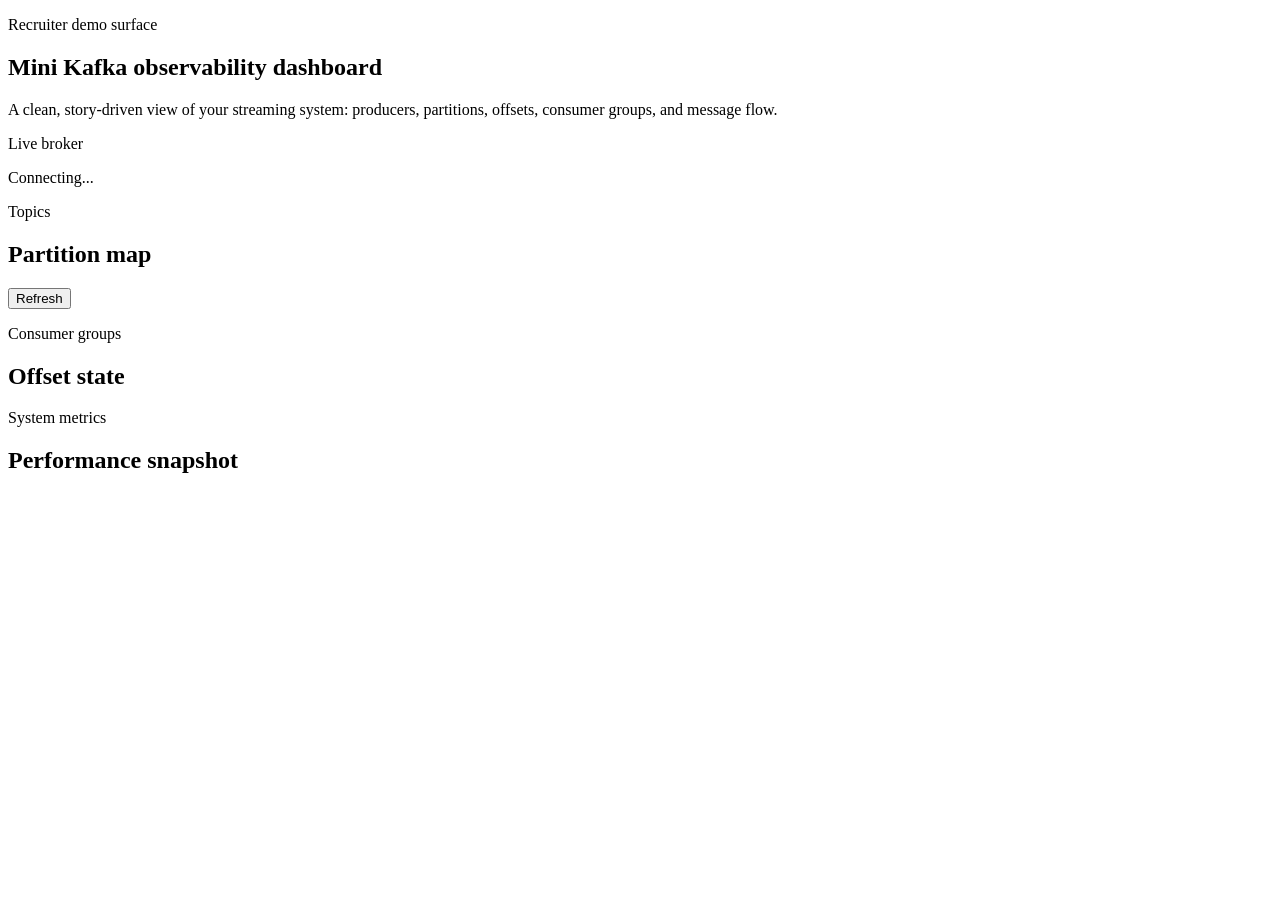
==== dashboard/static/index.html @ cd4ab6f1 "inital dashboard and heartbeat" ====
<!DOCTYPE html>
<html lang="en">
  <head>
    <meta charset="UTF-8" />
    <meta name="viewport" content="width=device-width, initial-scale=1.0" />
    <title>Mini Kafka Dashboard</title>
    <link rel="stylesheet" href="/styles.css" />
  </head>
  <body>
    <div class="bg-orb orb-a"></div>
    <div class="bg-orb orb-b"></div>
    <main class="shell">
      <section class="hero">
        <div>
          <p class="eyebrow">Recruiter demo surface</p>
          <h1>Mini Kafka observability dashboard</h1>
          <p class="lede">
            A clean, story-driven view of your streaming system: producers, partitions, offsets, consumer groups, and message flow.
          </p>
        </div>
        <div class="hero-card">
          <span class="status-dot"></span>
          <div>
            <p class="label">Live broker</p>
            <p id="connectionState" class="value">Connecting...</p>
          </div>
        </div>
      </section>

      <section class="kpis" id="kpis"></section>

      <section class="panel-grid">
        <article class="panel wide">
          <div class="panel-head">
            <div>
              <p class="label">Topics</p>
              <h2>Partition map</h2>
            </div>
            <button id="refreshBtn">Refresh</button>
          </div>
          <div id="topics" class="topics"></div>
        </article>

        <article class="panel">
          <div class="panel-head">
            <div>
              <p class="label">Consumer groups</p>
              <h2>Offset state</h2>
            </div>
          </div>
          <div id="groups" class="groups"></div>
        </article>

        <article class="panel">
          <div class="panel-head">
            <div>
              <p class="label">System metrics</p>
              <h2>Performance snapshot</h2>
            </div>
          </div>
          <div id="metrics" class="metrics"></div>
        </article>
      </section>
    </main>
    <script src="/app.js"></script>
  </body>
</html>
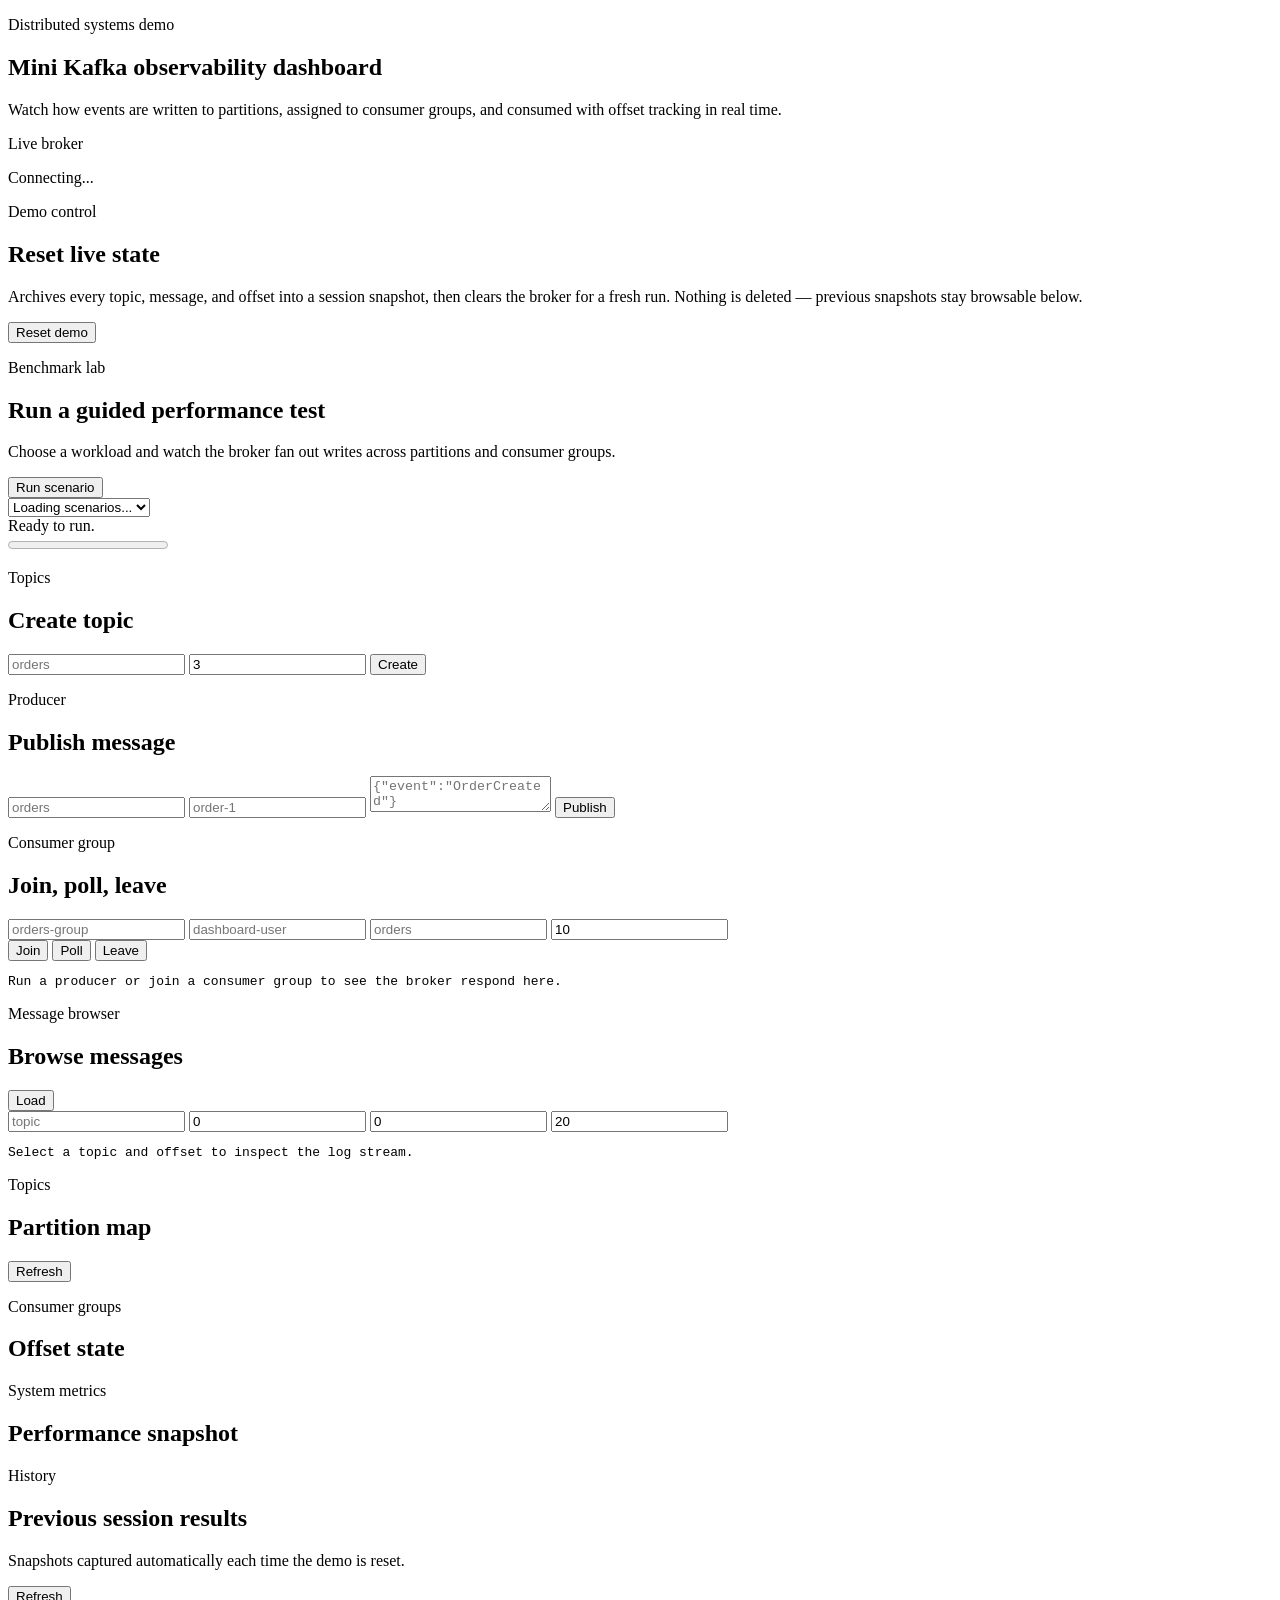
==== commit 98236ee6: "feat: Enhance Docker setup and add demo functionality - Updated docker-compose.yml to include a new " ====
--- a/dashboard/static/index.html
+++ b/dashboard/static/index.html
@@ -12,10 +12,10 @@
     <main class="shell">
       <section class="hero">
         <div>
-          <p class="eyebrow">Recruiter demo surface</p>
+          <p class="eyebrow">Distributed systems demo</p>
           <h1>Mini Kafka observability dashboard</h1>
           <p class="lede">
-            A clean, story-driven view of your streaming system: producers, partitions, offsets, consumer groups, and message flow.
+            Watch how events are written to partitions, assigned to consumer groups, and consumed with offset tracking in real time.
           </p>
         </div>
         <div class="hero-card">
@@ -27,7 +27,92 @@
         </div>
       </section>
 
+      <section class="panel reset-panel">
+        <div class="panel-head">
+          <div>
+            <p class="label">Demo control</p>
+            <h2>Reset live state</h2>
+            <p class="muted">Archives every topic, message, and offset into a session snapshot, then clears the broker for a fresh run. Nothing is deleted — previous snapshots stay browsable below.</p>
+          </div>
+          <button id="resetBtn">Reset demo</button>
+        </div>
+        <div id="resetStatus" class="sample"></div>
+      </section>
+
+      <section id="systemNarrative" class="story-grid" aria-live="polite"></section>
       <section class="kpis" id="kpis"></section>
+
+      <section class="panel benchmark-panel">
+        <div class="panel-head">
+          <div>
+            <p class="label">Benchmark lab</p>
+            <h2>Run a guided performance test</h2>
+            <p class="muted">Choose a workload and watch the broker fan out writes across partitions and consumer groups.</p>
+          </div>
+          <button id="runBenchmark">Run scenario</button>
+        </div>
+        <select id="benchmarkScenario"><option value="baseline">Loading scenarios...</option></select>
+        <div id="benchmarkStatus" class="sample">Ready to run.</div>
+        <progress id="benchmarkProgress" value="0" max="100"></progress>
+        <pre id="benchmarkReport" class="sample"></pre>
+      </section>
+
+      <section class="panel-grid controls">
+        <article class="panel">
+          <p class="label">Topics</p>
+          <h2>Create topic</h2>
+          <form id="topicForm">
+            <input name="name" placeholder="orders" required />
+            <input name="partitions" type="number" min="1" value="3" required />
+            <button>Create</button>
+          </form>
+        </article>
+
+        <article class="panel">
+          <p class="label">Producer</p>
+          <h2>Publish message</h2>
+          <form id="messageForm">
+            <input name="topic" placeholder="orders" required />
+            <input name="key" placeholder="order-1" />
+            <textarea name="value" placeholder='{"event":"OrderCreated"}' required></textarea>
+            <button>Publish</button>
+          </form>
+        </article>
+
+        <article class="panel">
+          <p class="label">Consumer group</p>
+          <h2>Join, poll, leave</h2>
+          <form id="groupForm">
+            <input name="group_id" placeholder="orders-group" required />
+            <input name="consumer_id" placeholder="dashboard-user" required />
+            <input name="topic" placeholder="orders" required />
+            <input name="batch_size" type="number" min="1" value="10" />
+            <div class="button-row">
+              <button type="button" data-action="join">Join</button>
+              <button type="button" data-action="poll">Poll</button>
+              <button type="button" data-action="leave">Leave</button>
+            </div>
+          </form>
+          <pre id="actionResult" class="sample">Run a producer or join a consumer group to see the broker respond here.</pre>
+        </article>
+      </section>
+
+      <section class="panel">
+        <div class="panel-head">
+          <div>
+            <p class="label">Message browser</p>
+            <h2>Browse messages</h2>
+          </div>
+          <button id="browseBtn">Load</button>
+        </div>
+        <div class="inline-form">
+          <input id="browseTopic" placeholder="topic" />
+          <input id="browsePartition" type="number" min="0" value="0" />
+          <input id="browseOffset" type="number" min="0" value="0" />
+          <input id="browseLimit" type="number" min="1" value="20" />
+        </div>
+        <pre id="messages" class="sample">Select a topic and offset to inspect the log stream.</pre>
+      </section>
 
       <section class="panel-grid">
         <article class="panel wide">
@@ -61,8 +146,20 @@
           <div id="metrics" class="metrics"></div>
         </article>
       </section>
+
+      <section class="panel">
+        <div class="panel-head">
+          <div>
+            <p class="label">History</p>
+            <h2>Previous session results</h2>
+            <p class="muted">Snapshots captured automatically each time the demo is reset.</p>
+          </div>
+          <button id="refreshSessionsBtn">Refresh</button>
+        </div>
+        <div id="sessionList" class="sessions"></div>
+        <div id="sessionDetail" class="sample"></div>
+      </section>
     </main>
     <script src="/app.js"></script>
   </body>
 </html>
-
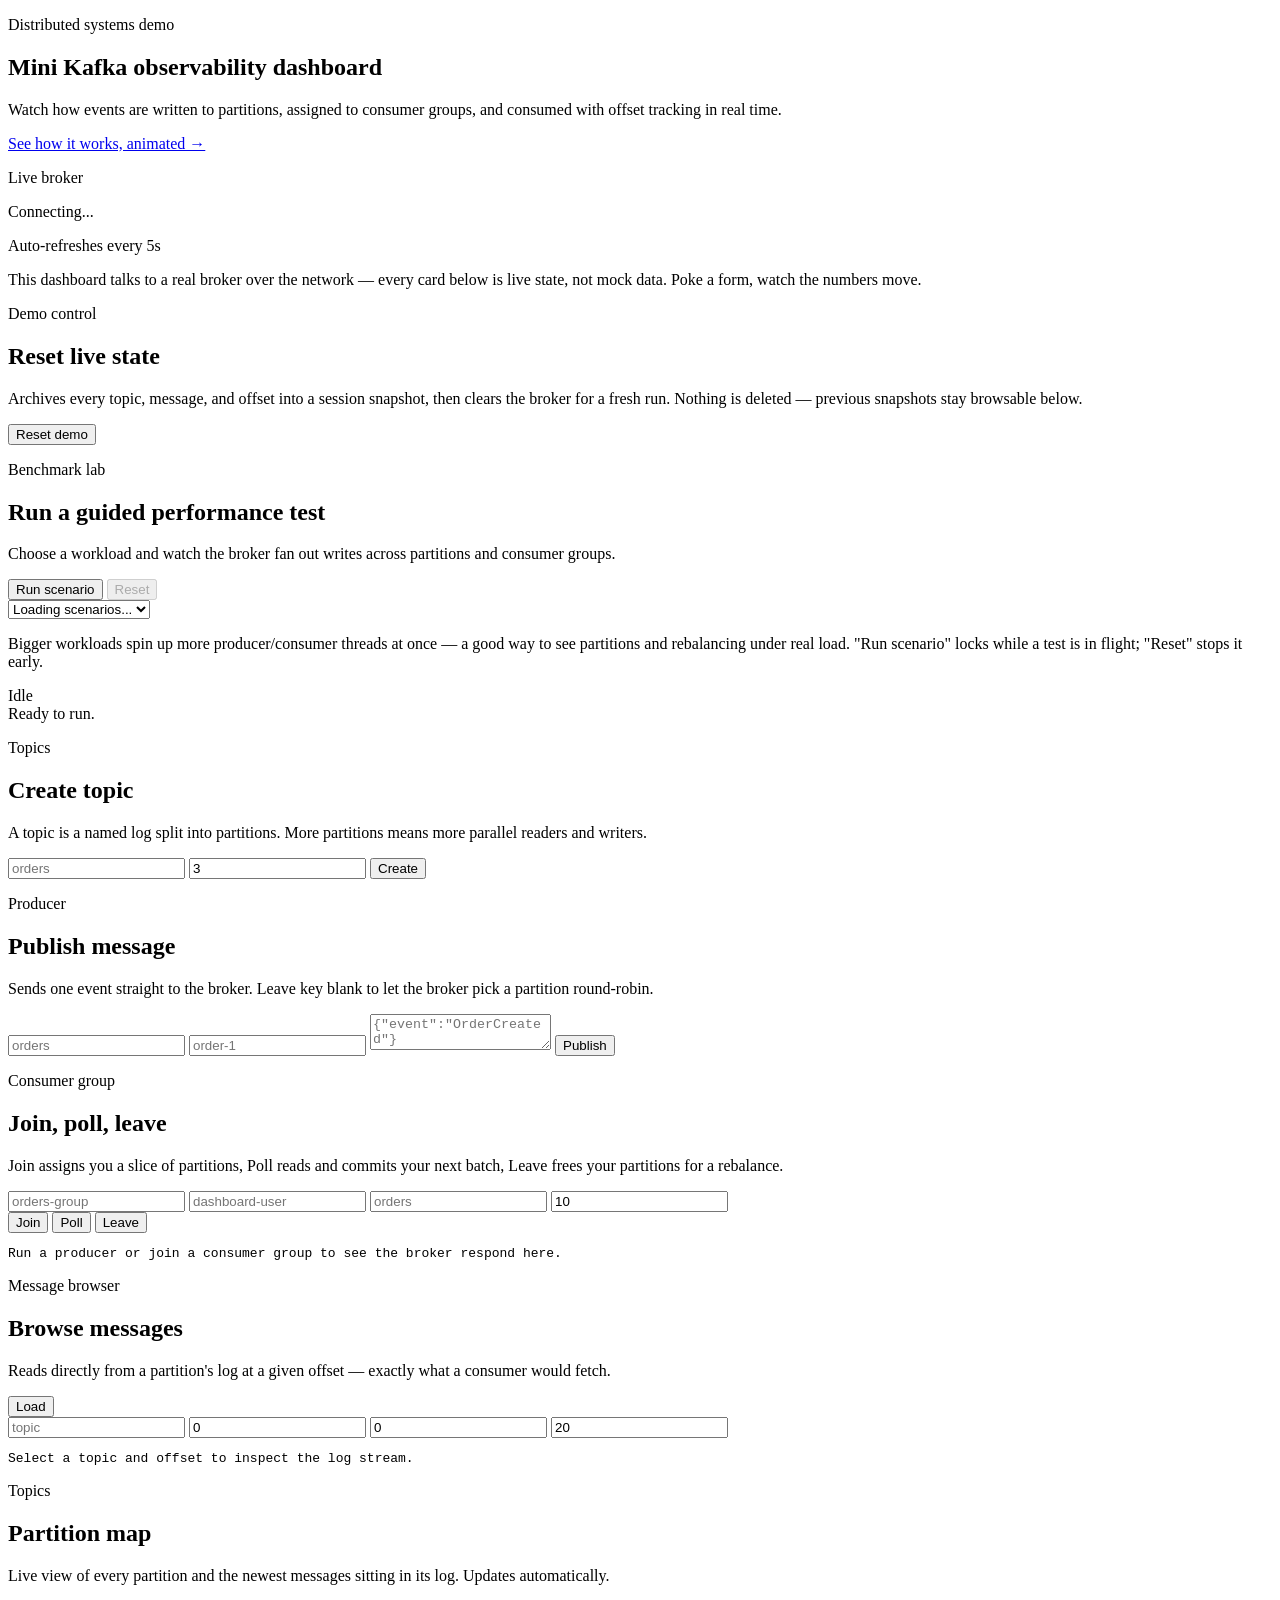
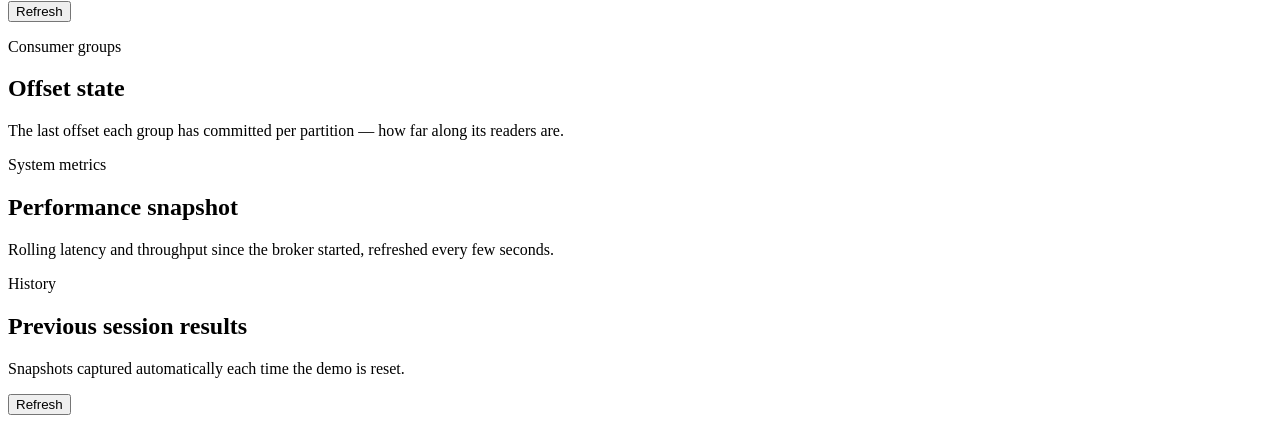
==== commit 680d01c4: "Add consumer offsets and metadata for benchmark sessions - Created consumer_offsets.json files for t" ====
--- a/dashboard/static/index.html
+++ b/dashboard/static/index.html
@@ -17,15 +17,18 @@
           <p class="lede">
             Watch how events are written to partitions, assigned to consumer groups, and consumed with offset tracking in real time.
           </p>
+          <a class="how-it-works-link" href="/how-it-works.html">See how it works, animated →</a>
         </div>
         <div class="hero-card">
-          <span class="status-dot"></span>
+          <span id="statusDot" class="status-dot"></span>
           <div>
             <p class="label">Live broker</p>
             <p id="connectionState" class="value">Connecting...</p>
+            <p id="lastUpdated" class="muted tiny">Auto-refreshes every 5s</p>
           </div>
         </div>
       </section>
+      <p class="hint">This dashboard talks to a real broker over the network — every card below is live state, not mock data. Poke a form, watch the numbers move.</p>
 
       <section class="panel reset-panel">
         <div class="panel-head">
@@ -49,11 +52,19 @@
             <h2>Run a guided performance test</h2>
             <p class="muted">Choose a workload and watch the broker fan out writes across partitions and consumer groups.</p>
           </div>
-          <button id="runBenchmark">Run scenario</button>
+          <div class="button-row">
+            <button id="runBenchmark">Run scenario</button>
+            <button id="cancelBenchmark" class="cancel-btn" disabled>Reset</button>
+          </div>
         </div>
         <select id="benchmarkScenario"><option value="baseline">Loading scenarios...</option></select>
-        <div id="benchmarkStatus" class="sample">Ready to run.</div>
-        <progress id="benchmarkProgress" value="0" max="100"></progress>
+        <p class="hint">Bigger workloads spin up more producer/consumer threads at once — a good way to see partitions and rebalancing under real load. "Run scenario" locks while a test is in flight; "Reset" stops it early.</p>
+        <div class="status-row">
+          <span id="benchmarkStageBadge" class="stage-badge stage-idle">Idle</span>
+          <div id="benchmarkStatus" class="sample">Ready to run.</div>
+        </div>
+        <div class="progress-track"><div id="benchmarkProgressFill" class="progress-fill"></div></div>
+        <div id="benchmarkDetails" class="metrics"></div>
         <pre id="benchmarkReport" class="sample"></pre>
       </section>
 
@@ -61,6 +72,7 @@
         <article class="panel">
           <p class="label">Topics</p>
           <h2>Create topic</h2>
+          <p class="hint">A topic is a named log split into partitions. More partitions means more parallel readers and writers.</p>
           <form id="topicForm">
             <input name="name" placeholder="orders" required />
             <input name="partitions" type="number" min="1" value="3" required />
@@ -71,6 +83,7 @@
         <article class="panel">
           <p class="label">Producer</p>
           <h2>Publish message</h2>
+          <p class="hint">Sends one event straight to the broker. Leave key blank to let the broker pick a partition round-robin.</p>
           <form id="messageForm">
             <input name="topic" placeholder="orders" required />
             <input name="key" placeholder="order-1" />
@@ -82,6 +95,7 @@
         <article class="panel">
           <p class="label">Consumer group</p>
           <h2>Join, poll, leave</h2>
+          <p class="hint">Join assigns you a slice of partitions, Poll reads and commits your next batch, Leave frees your partitions for a rebalance.</p>
           <form id="groupForm">
             <input name="group_id" placeholder="orders-group" required />
             <input name="consumer_id" placeholder="dashboard-user" required />
@@ -102,6 +116,7 @@
           <div>
             <p class="label">Message browser</p>
             <h2>Browse messages</h2>
+            <p class="hint">Reads directly from a partition's log at a given offset — exactly what a consumer would fetch.</p>
           </div>
           <button id="browseBtn">Load</button>
         </div>
@@ -120,6 +135,7 @@
             <div>
               <p class="label">Topics</p>
               <h2>Partition map</h2>
+              <p class="hint">Live view of every partition and the newest messages sitting in its log. Updates automatically.</p>
             </div>
             <button id="refreshBtn">Refresh</button>
           </div>
@@ -131,6 +147,7 @@
             <div>
               <p class="label">Consumer groups</p>
               <h2>Offset state</h2>
+              <p class="hint">The last offset each group has committed per partition — how far along its readers are.</p>
             </div>
           </div>
           <div id="groups" class="groups"></div>
@@ -141,6 +158,7 @@
             <div>
               <p class="label">System metrics</p>
               <h2>Performance snapshot</h2>
+              <p class="hint">Rolling latency and throughput since the broker started, refreshed every few seconds.</p>
             </div>
           </div>
           <div id="metrics" class="metrics"></div>
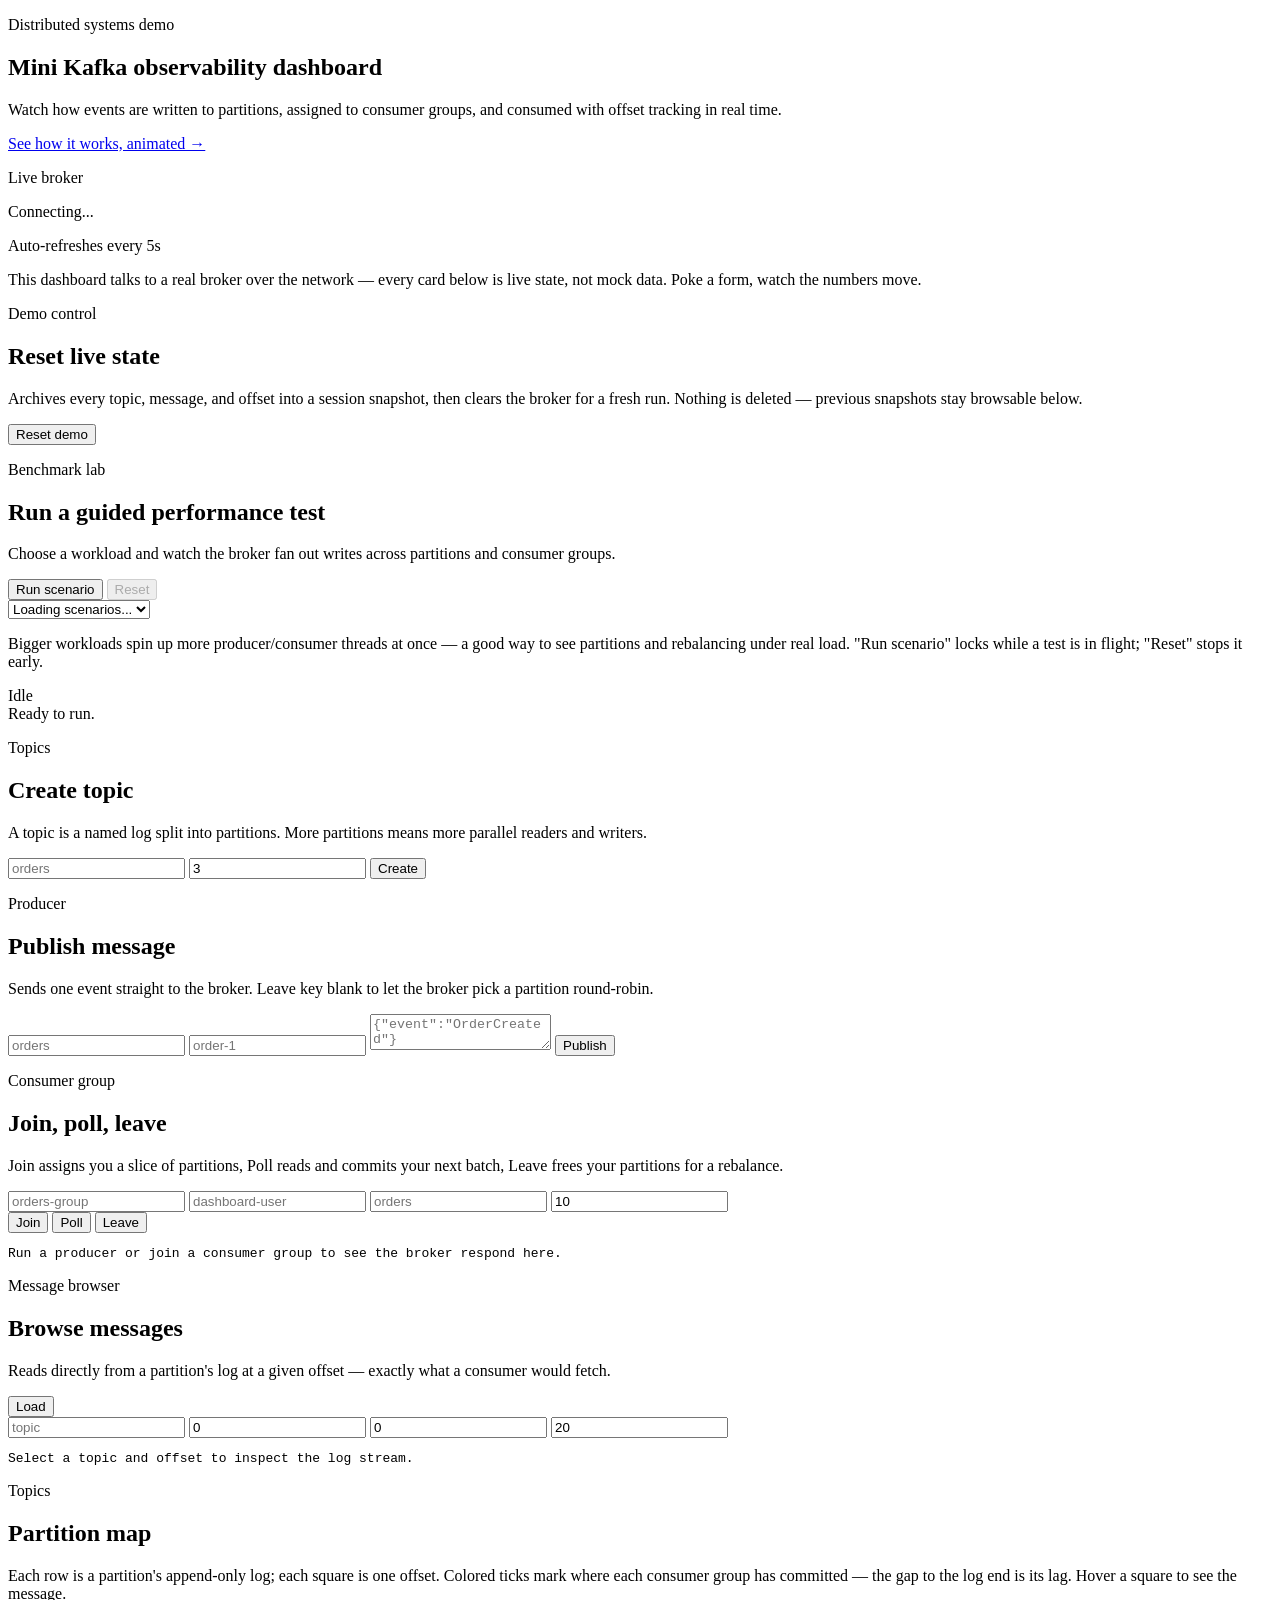
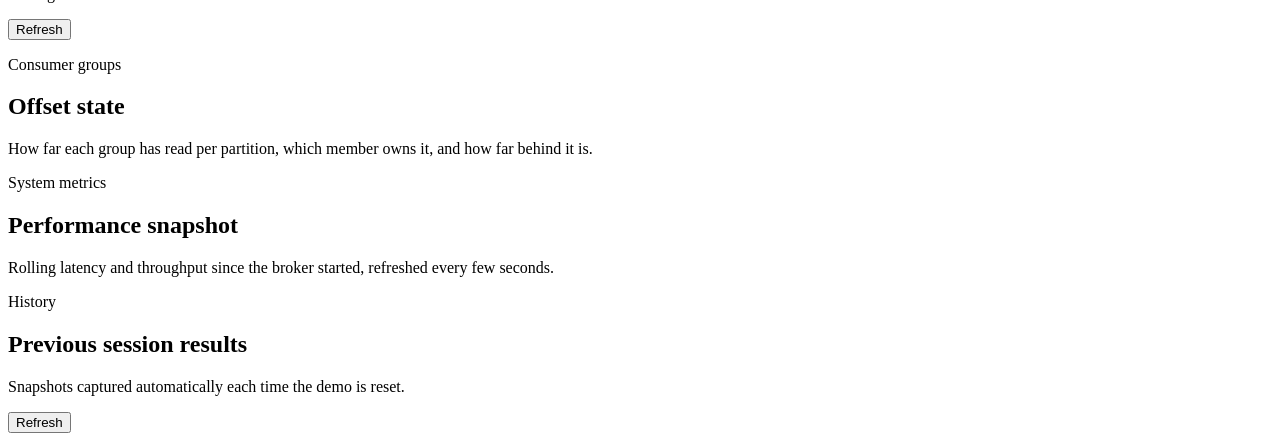
==== commit 33695b0f: "Enhance Mini Kafka Dashboard and Consumer Functionality - Updated Broker class to include detailed g" ====
--- a/dashboard/static/index.html
+++ b/dashboard/static/index.html
@@ -135,7 +135,7 @@
             <div>
               <p class="label">Topics</p>
               <h2>Partition map</h2>
-              <p class="hint">Live view of every partition and the newest messages sitting in its log. Updates automatically.</p>
+              <p class="hint">Each row is a partition's append-only log; each square is one offset. Colored ticks mark where each consumer group has committed — the gap to the log end is its lag. Hover a square to see the message.</p>
             </div>
             <button id="refreshBtn">Refresh</button>
           </div>
@@ -147,7 +147,7 @@
             <div>
               <p class="label">Consumer groups</p>
               <h2>Offset state</h2>
-              <p class="hint">The last offset each group has committed per partition — how far along its readers are.</p>
+              <p class="hint">How far each group has read per partition, which member owns it, and how far behind it is.</p>
             </div>
           </div>
           <div id="groups" class="groups"></div>
